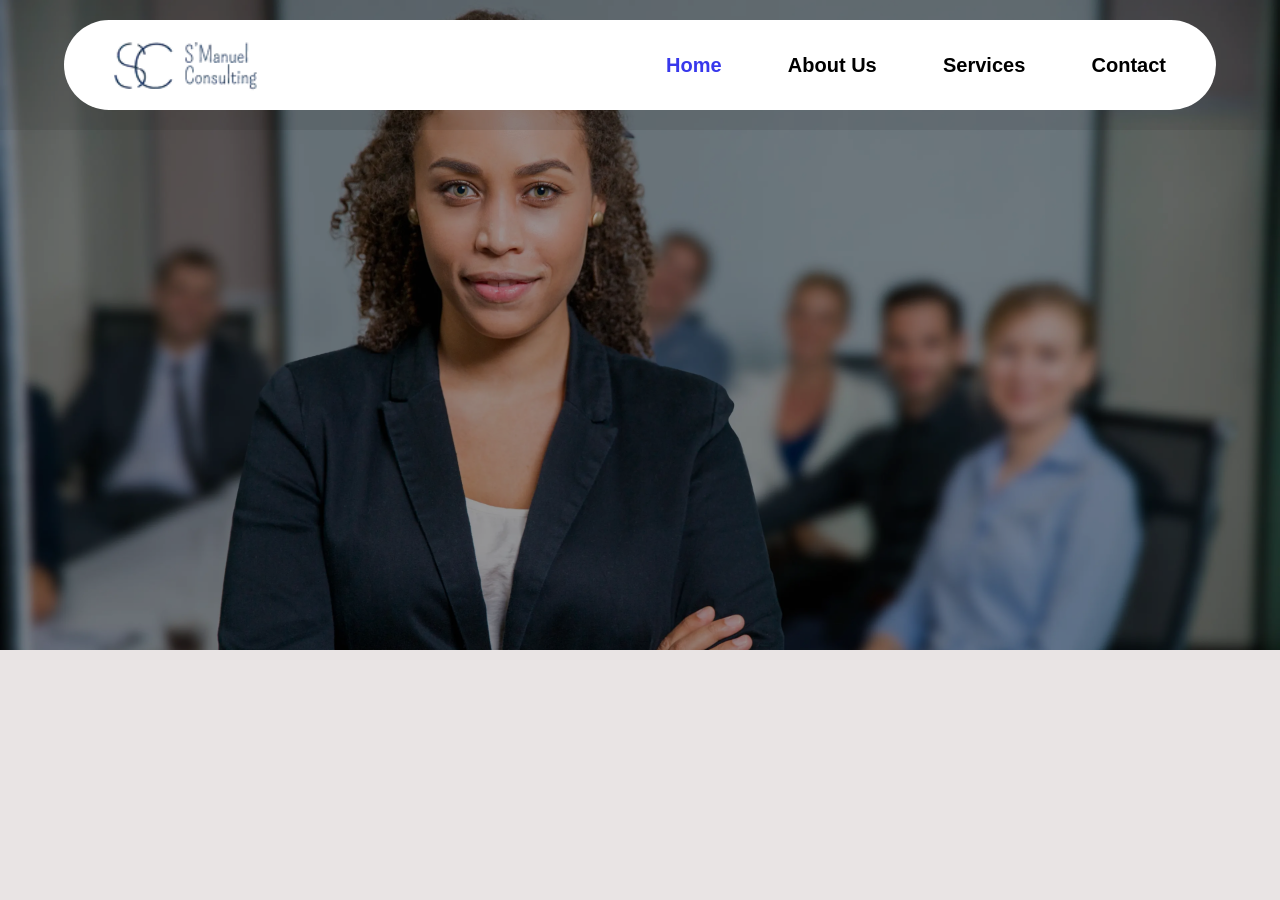
==== Index.html @ aa9ae8da "first puh" ====
<!DOCTYPE html>
<html>
<head>

    <title>S-manuel</title>
    <link rel="stylesheet" href="style.css">
</head>
<body>
    <div class="header-hero-bg">
        <div class="blur-bg">
            <header>
                <div class="headerWrapper">
                    <!-- <div class="header-content"> -->

                  
                    <div class="Logo">
                    <img src="Logo.webp" alt="s-manuel">
                    </div>
                    <nav>
                        <li style="color: rgba(5, 5, 231, 0.797);">Home</li>
                        <li>About Us</li>
                        <li>Services</li>
                        <li>Contact</li>
                    </nav>
                      <!-- </div> -->
                </div>
            </header>
        </div>
    </div>
</body>
</html>
---- style.css ----
*{
    margin: 0;
    padding: 0;
    box-sizing: border-box;
}

body{
    height: 100vh;
    width: 100%;
    background-color: rgb(233, 228, 228);
}
.header-hero-bg{
    height: 650px;
    width: 100%;
    /* background-color: rgb(147, 147, 204); */
    background-image: url(heroImg.webp);
    background-repeat: no-repeat;
    background-position: top;
    background-size: cover;

}

.blur-bg{
height: 100%;
width: 100%;
background-color: rgba(0, 0, 0, 0.389);
}
header{
    height: 130px;
    width: 100%;
    background-color:rgba(0, 0, 0, 0.092);
    display: flex;
    justify-content: center;
    align-items: center;
}
.headerWrapper{
    height: 90px;
    width: 90%;
    background-color: white;
    border-radius: 50px;
    display: flex;
   justify-content: space-between;
   align-items: center;
}
/* .header-content{
    height: 100%;
    width: 95%;
    background-color: purple;
    display: flex;
    justify-content: space-between;
    align-items: center;
} */
.Logo{
    height: 70%;
    width: 240px;
    /* background-color: red; */
    & img{
        height: 100%;
        width: 100%;
        object-fit: contain;
    }
}
nav{
    height: 100%;
    width: 500px;
    /* background-color: green; */
    display: flex;
    justify-content: space-between;
    margin-right: 50px;
    align-items: center;
    & li{
        list-style-type: none;
        font-size: 20px;
        font-family: 'Segoe UI', Tahoma, Geneva, Verdana, sans-serif;
        font-weight: 600;
    }
}
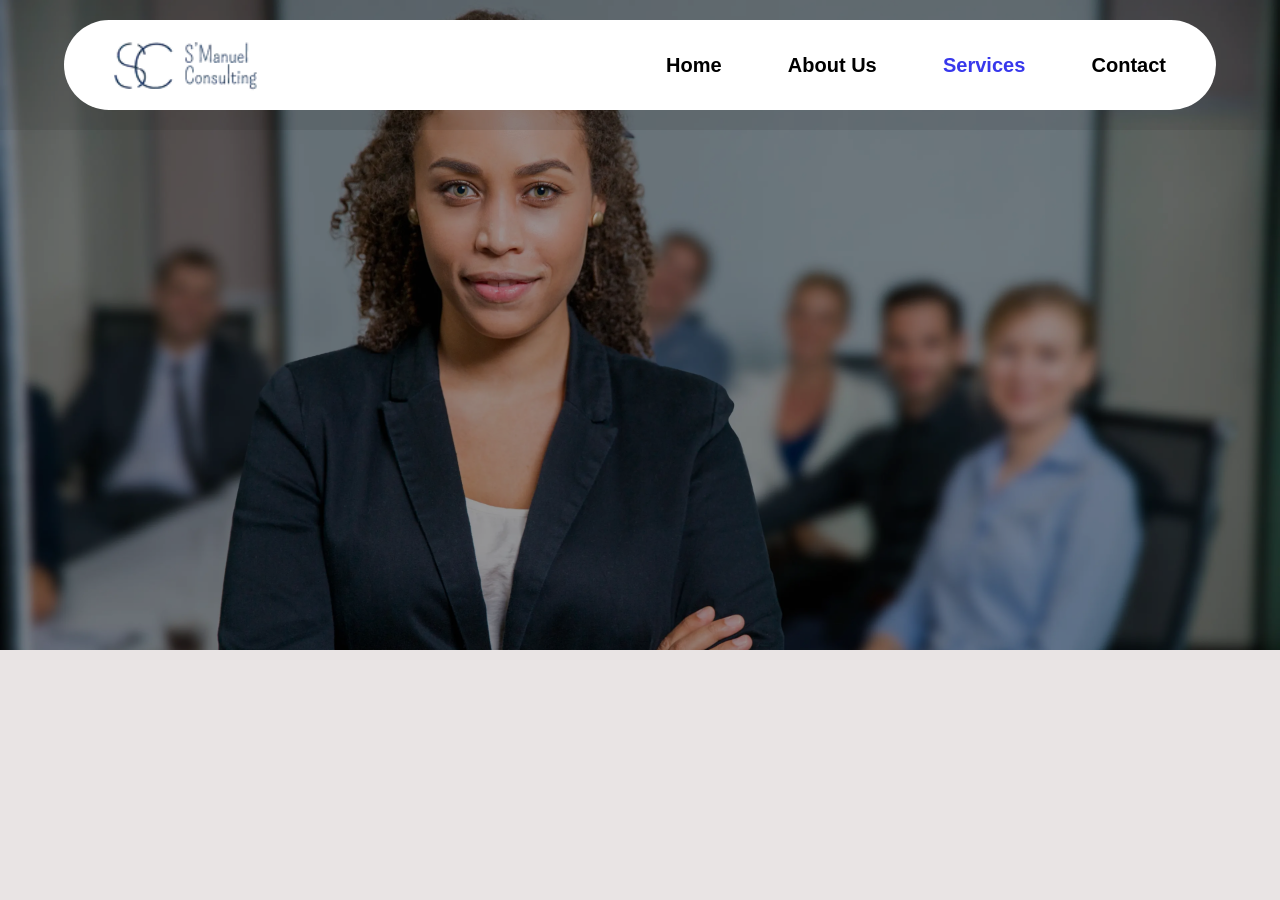
==== commit 9b6fa10a: "added cursor on navs" ====
--- a/Index.html
+++ b/Index.html
@@ -17,9 +17,9 @@
                     <img src="Logo.webp" alt="s-manuel">
                     </div>
                     <nav>
-                        <li style="color: rgba(5, 5, 231, 0.797);">Home</li>
+                        <li>Home</li>
                         <li>About Us</li>
-                        <li>Services</li>
+                        <li  style="color: rgba(5, 5, 231, 0.797);">Services</li>
                         <li>Contact</li>
                     </nav>
                       <!-- </div> -->
--- a/style.css
+++ b/style.css
@@ -73,5 +73,6 @@
         font-size: 20px;
         font-family: 'Segoe UI', Tahoma, Geneva, Verdana, sans-serif;
         font-weight: 600;
+        cursor: pointer;
     }
 }
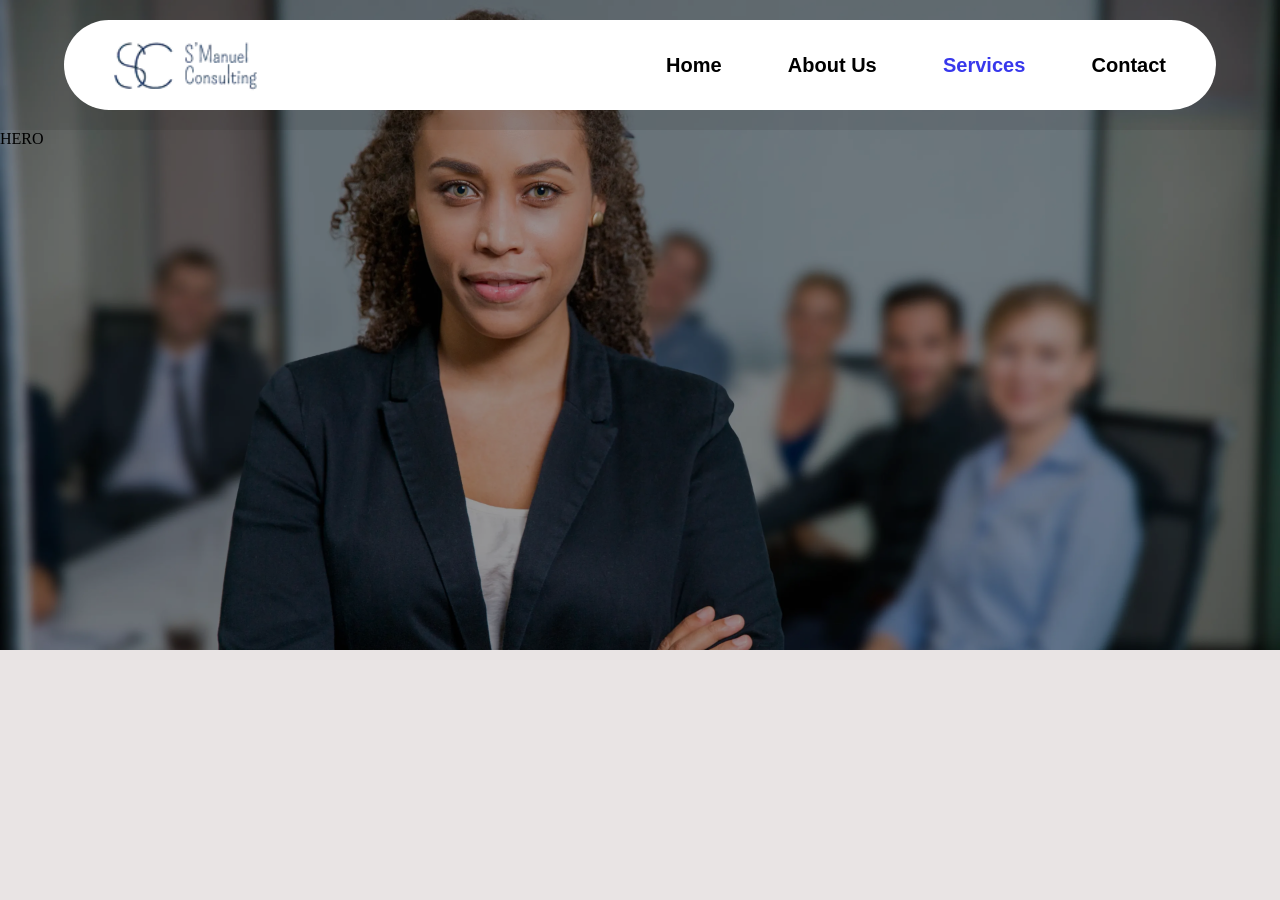
==== commit 51967fe4: "New hero" ====
--- a/Index.html
+++ b/Index.html
@@ -25,6 +25,8 @@
                       <!-- </div> -->
                 </div>
             </header>
+
+            <div> HERO</div>
         </div>
     </div>
 </body>
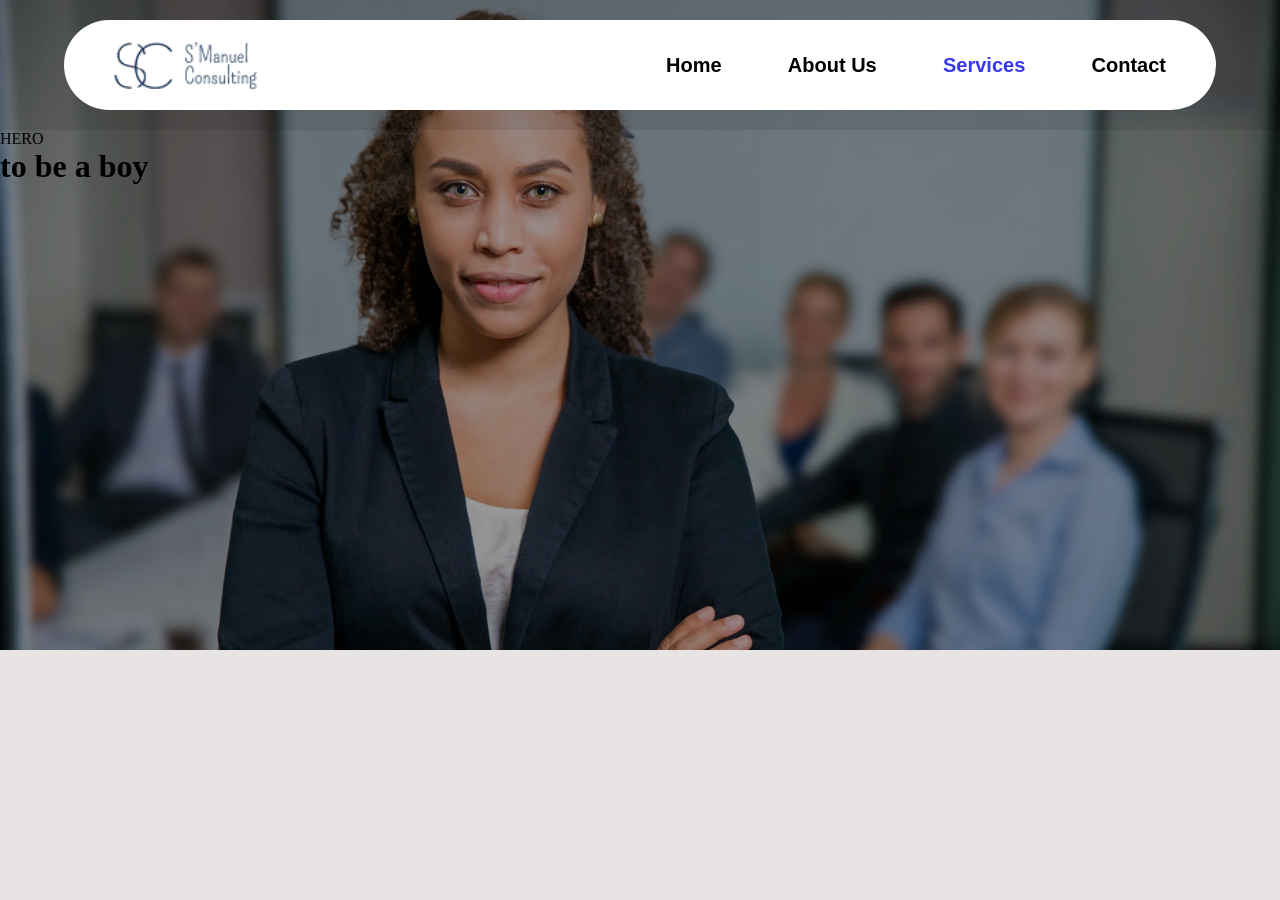
==== commit e32acf44: "addedh1" ====
--- a/Index.html
+++ b/Index.html
@@ -26,7 +26,12 @@
                 </div>
             </header>
 
-            <div> HERO</div>
+            <div>
+                 HERO
+                 <h1>to be a boy</h1>
+
+            </div>
+            
         </div>
     </div>
 </body>
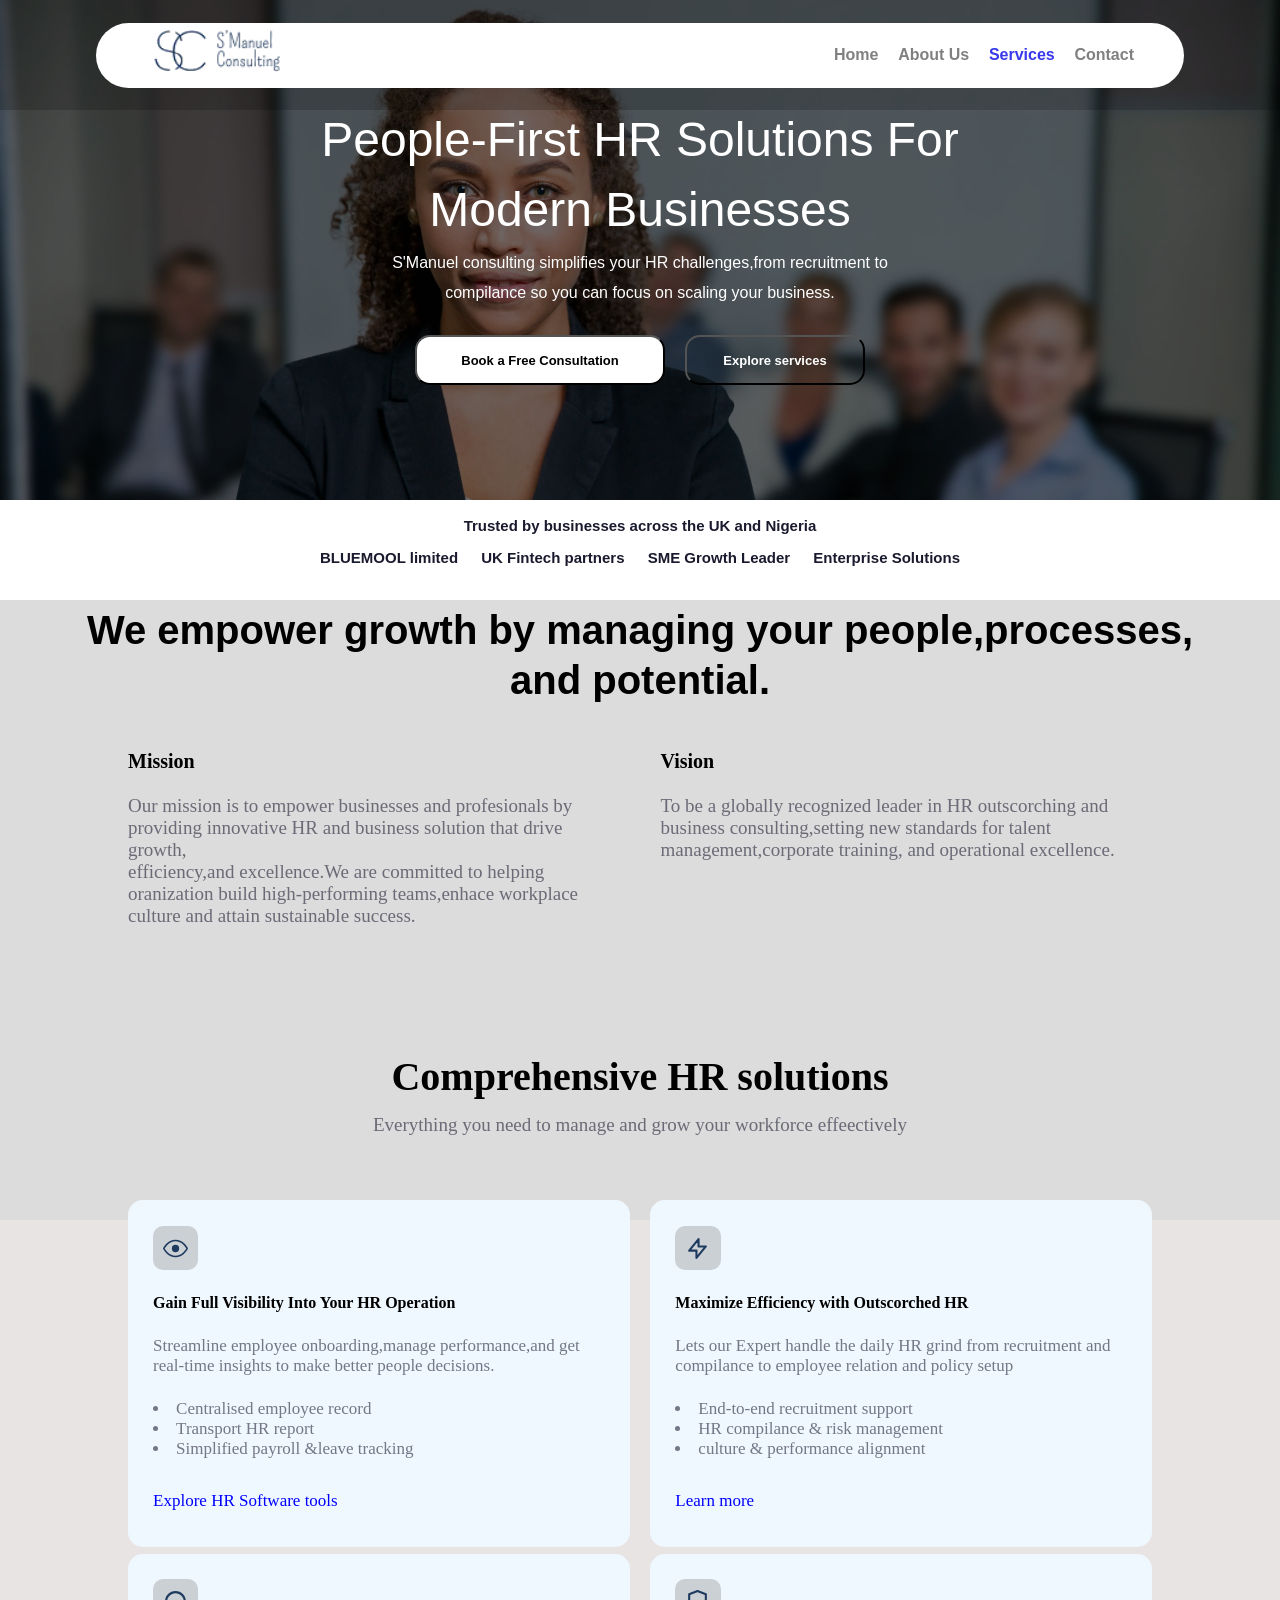
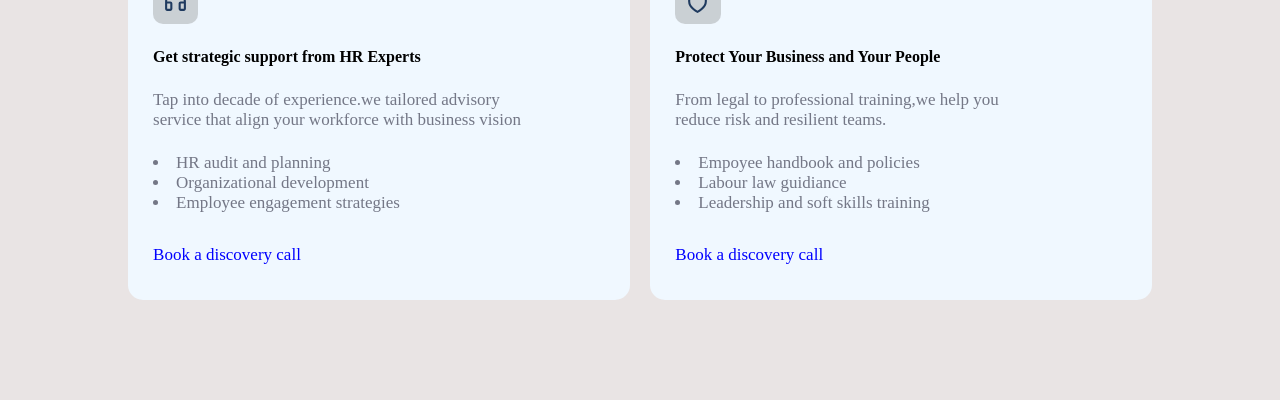
==== commit 2d306913: "hero" ====
--- a/Index.html
+++ b/Index.html
@@ -26,13 +26,120 @@
                 </div>
             </header>
 
-            <div>
-                 HERO
-                 <h1>to be a boy</h1>
-
+            <div class="first-head">
+                <div class="inside-head">
+                    People-First HR Solutions For 
+                </div>
+                 <div class="inside-head">
+                    Modern Businesses
+                </div>
+                 <div class="second-head"> 
+                  <p class="h">  S'Manuel consulting simplifies  your HR challenges,from recruitment  to </p>
+                  </div>
+                 <div class="second-head"> 
+                  <p class="h">  compilance so you can focus on scaling your business.</p>
+                 </div>
+                 <div class="third-head"> 
+                    <button class="book">Book a Free Consultation</button>
+                    <button class="explore"> Explore services</button>
+                 </div>
             </div>
             
         </div>
     </div>
+    <div class="main-page">
+        <div class="first-main"> 
+        
+            <div class="in-first">Trusted by businesses across the UK and Nigeria</div>
+            <div class="in-main"> 
+                <div class="i">
+                <li>BLUEMOOL limited </li>
+                <li>UK Fintech partners</li>
+                <li>SME Growth Leader</li>
+                <li>Enterprise Solutions</li>
+                </div>
+            </div>
+            
+        </div>
+        <div class="s-m">
+        <div class="second-main"> We empower growth by managing your people,processes,</div>
+        <div class="second-main">and potential.</div>
+        </div>
+        <div class="third-main">
+            <div class="t">
+            <div class="f-third">
+                <div class="d"> <h1> Mission</h1></div>
+             <div><p class="p">Our mission is to empower businesses and profesionals by<br>providing innovative HR and business solution that  drive growth,<br>efficiency,and excellence.We are committed to helping<br>oranization build high-performing teams,enhace workplace<br> culture and attain sustainable success.</p></div>
+            
+           </div>
+          <div class="f-third"> 
+            <div class="d"><h1>Vision</h1></div>
+            <div><p class="p"> To be a globally recognized leader in HR outscorching and<br>business consulting,setting new standards for talent<br>management,corporate training, and operational excellence.</p> </div>
+         </div>
+            
+         </div>
+        </div>
+        <div class="n">
+        <div class="fourth-main">Comprehensive HR solutions</div>
+        <div class="fourth-man"><p class="p">Everything you need to manage and grow your workforce effeectively</p></div>
+        </div>
+        <div class="fifth-main">
+            <div class="in-fifth">
+            <div class="inner-fifth"> 
+                <div class="five">
+                <div class="fif">
+                    <div class="photo"><img src="IYI.svg" alt="s-manul"> </div> 
+                    <div class="ift"> Gain Full Visibility Into Your HR Operation</div>
+                    <div class="ifth"> <p>Streamline employee onboarding,manage performance,and get <br>real-time insights to make better people decisions. </p></div>
+                    <div class="nith"><li>Centralised employee record</li> 
+                    <li>Transport HR report</li>
+                    <li>Simplified payroll &leave tracking </li>
+                    </div>
+                    <div class="fith">Explore HR Software tools</div>
+                </div>     
+                </div>
+                 <div class="five">
+                  <div class="fif">
+                    <div class="photo"><img src="LIGHTNING.svg" alt="s-manul"></div> 
+                    <div class="ift"> Maximize Efficiency with Outscorched HR</div>
+                    <div class="ifth"> <p>Lets our Expert handle the daily HR grind from recruitment and<br> compilance to employee relation and policy setup</p></div>
+                    <div class="nith"><li> End-to-end recruitment support</li> 
+                    <li> HR compilance & risk management</li>
+                    <li> culture & performance alignment</li>
+                    </div>
+                    <div class="fith">Learn more</div>
+                </div>        
+                </div>
+            </div>    
+            <div class="fi">
+                  <div class="five"> 
+                     <div class="fif">
+                    <div class="photo"><img src="hadsat.svg" alt="s-manul"></div> 
+                     <div class="ift"> Get strategic support from HR Experts</div>
+                    <div class="ifth"> <p>Tap into decade of experience.we tailored advisory <br>service that align your workforce with business vision </p></div>
+                    <div class="nith"><li> HR audit and planning</li> 
+                    <li> Organizational development</li>
+                    <li> Employee engagement strategies</li>
+                    </div>
+                    <div class="fith">Book a discovery call</div>
+                </div>     
+                  </div>
+                 <div class="five"> 
+                     <div class="fif">
+                    <div class="photo"><img src="shild.svg" alt="s-manul"></div> 
+                     <div class="ift">Protect Your Business and Your People</div>
+                    <div class="ifth"> <p> From legal to professional training,we help you  <br>reduce risk and resilient teams.</p></div>
+                    <div class="nith"><li>Empoyee handbook and policies</li> 
+                    <li>Labour law guidiance  </li>
+                    <li> Leadership and soft skills training</li>
+                    </div>
+                    <div class="fith"> Book a discovery call</div>
+                </div>     
+                 </div>
+            </div>
+            </div>
+        </div>
+    </div> 
+    <div></div>
 </body>
 </html>
--- a/style.css
+++ b/style.css
@@ -10,7 +10,7 @@
     background-color: rgb(233, 228, 228);
 }
 .header-hero-bg{
-    height: 650px;
+    height: 500px;
     width: 100%;
     /* background-color: rgb(147, 147, 204); */
     background-image: url(heroImg.webp);
@@ -23,19 +23,19 @@
 .blur-bg{
 height: 100%;
 width: 100%;
-background-color: rgba(0, 0, 0, 0.389);
+background-color:rgba(0, 0, 0, 0.555);
 }
 header{
-    height: 130px;
-    width: 100%;
-    background-color:rgba(0, 0, 0, 0.092);
+    height: 110px;
+    width: 100%;
+    background-color:rgba(0, 0, 0, 0.185);
     display: flex;
     justify-content: center;
     align-items: center;
 }
 .headerWrapper{
-    height: 90px;
-    width: 90%;
+    height: 65px;
+    width: 85%;
     background-color: white;
     border-radius: 50px;
     display: flex;
@@ -51,18 +51,18 @@
     align-items: center;
 } */
 .Logo{
-    height: 70%;
+    height: 100%;
     width: 240px;
     /* background-color: red; */
     & img{
-        height: 100%;
+        height: 85%;
         width: 100%;
         object-fit: contain;
     }
 }
 nav{
     height: 100%;
-    width: 500px;
+    width: 300px;
     /* background-color: green; */
     display: flex;
     justify-content: space-between;
@@ -70,9 +70,257 @@
     align-items: center;
     & li{
         list-style-type: none;
-        font-size: 20px;
+        font-size: 16px;
         font-family: 'Segoe UI', Tahoma, Geneva, Verdana, sans-serif;
         font-weight: 600;
         cursor: pointer;
+        color: gray;
     }
+}.first-head{
+    height: 70vh;
+    width: 100%;
+    /* background-color: aqua; */
+
+}
+.inside-head{
+    /* background-color: aquamarine; */
+    height: 70px;
+    width: 100%;
+    font-family: Poppins, "Poppins Fallback", Arial, Helvetica, sans-serif;
+   font-Style:normal;
+   font-Weight:700px;
+   font-Size:48px;
+   Line-Height:60px;
+   color: white;
+   display: flex;
+   justify-content: center;
+}.second-head{
+    /* background-color: brown; */
+    height: 30px;
+    display: flex;
+    justify-content: center;
+}
+.h{
+ font-Family:Poppins, "Poppins Fallback", Arial, Helvetica, sans-serif;
+ font-Style:normal;
+ font-Weight:700px;
+ font-Size:16px;
+ Line-Height:26px;
+ color: white;
+
+}
+.third-head{
+    /* background-color: coral; */
+    height: 100px;
+    display: flex;
+    justify-content: center;
+    align-items: center;
+    gap: 20px;
+}
+button{
+    border-radius: 15px;
+    font-weight: bold;
+    font-size: 13px;
+    font-family: Verdana, Geneva, Tahoma, sans-serif;
+}
+.book{
+    background-color: white;
+    height: 50px;
+    width: 250px;
+}
+.explore{
+    background-color:transparent ;
+    height: 50px;
+    width: 180px;
+    color: white;
+}
+.main-page{
+    background-color:gainsboro;
+    height: 80vh;
+}
+.first-main{
+    background-color: white;
+    height: 100px;
+    /* display: flex; */
+    /* justify-content: center; */
+    font-family: Poppins, "Poppins Fallback", Arial, Helvetica, sans-serif;
+font-Style:normal;
+font-Weight:bold;
+font-Size:15px;
+Line-Height:15px;
+Color:#1A1A2E;
+}
+.in-first{
+    /* background-color: antiquewhite; */
+    height: 50px;
+    display: flex;
+    justify-content: center;
+    align-items: center;
+}
+.in-main{
+    /* background-color: antiquewhite; */
+    height: 50px;
+    width: 100%;
+    display: flex;
+    flex-direction: row;
+    justify-content: center;
+}
+.i{
+    width: 50%;
+     display: flex;
+    flex-direction: row;
+    justify-content: center;
+    justify-content: space-between;
+    list-style: none;
+}
+.s-m{
+    height: 150px;
+}
+.second-main{
+    height: 50px;
+    width: 100%;
+    font-family: Poppins, "Poppins Fallback", Arial, Helvetica, sans-serif;
+   font-Style:normal;
+   font-Weight:bold;
+   font-Size:40px;
+   Line-Height:60px;
+    display :flex;
+   justify-content: center;
+}
+.third-main{
+    /* background-color: aquamarine; */
+    height: 250px;
+    display: flex;
+    justify-content: center;
+}
+.t{
+    /* background-color: violet; */
+    height: 250px;
+    width: 80%;
+    display: flex;
+    flex-direction: row;
+    justify-content: space-between;
+}
+.f-third{
+    height: 250px;
+    width: 48%;
+    /* background-color: antiquewhite; */
+}
+.d{
+    /* background-color: aquamarine; */
+    height: 45px;
+    font-size: 18px;
+}
+h1{
+    font-size: 20px;
+}
+.p{
+    font-size: 19px;
+    color: #1a1a2e94;
+}
+.fourth-main{
+    height: 100px;
+    /* background-color: hotpink; */
+    font-size: 40px;
+    font-weight: bold;
+    display: flex;
+    justify-content: center;
+    align-items: flex-end;
+}.fourth-man{
+     height: 50px;
+    /* background-color: hotpink; */
+    display: flex;
+    justify-content: center;
+    align-items: center;
+}
+.n{
+    height: 200px;
+}
+.fifth-main{
+    /* background-color: slategrey; */
+    height: 800px;
+    width: 100%;
+    display: flex;
+    justify-content: center;
+}
+.in-fifth{
+   /* background-color: saddlebrown; */
+    height: 700px;
+    width: 80%;
+}
+
+.inner-fifth{
+    /* background-color: red; */
+    height: 50%;
+    width: 100%;
+    display: flex;
+    flex-direction: row;
+    justify-content: space-between;
+}
+.fi{
+     height: 50%;
+    width: 100%;
+    display: flex;
+    flex-direction: row;
+    justify-content: space-between;
+    align-items: flex-end;
+}
+.five{
+    background-color:aliceblue;
+    height: 99%;
+    width: 49%;
+     display: flex;
+    justify-content: center;
+    align-items: center;
+    border-radius: 15px;
+    box-shadow: #1A1A2E;
+}
+.fif{
+    /* background-color: aquamarine; */
+    height: 85%;
+    width:90% ;
+    display: flex;
+    flex-direction: column;
+    justify-content: space-between;
+}
+.photo{
+    background-color: rgba(128, 128, 128, 0.336);
+    height: 15%;
+    width: 10%;
+    display: flex;
+    justify-content: center;
+    align-items: center;
+    border-radius: 10px;
+   & img {
+    /* height:80% ; */
+    /* width: 80%; */
+    object-fit: contain;
+   }
+}
+.ift{
+  height: 20%;
+  /* background-color: yellow; */
+  font-weight: bold;
+  display: flex;
+  align-items: center;
+   
+}
+.ifth{
+    height: 20%;
+    /* background-color: yellowgreen; */
+     font-size: 17px;
+    color: #1a1a2e94;
+}
+.nith{
+  height: 30%;
+  /* background-color: whitesmoke; */
+    font-size: 17px;
+    color: #1a1a2e94;
+   list-style: disc;
+}
+.fith{
+   height: 10%;
+   /* background-color: wheat; */
+   color: blue;
+   font-size: 17px;
 }
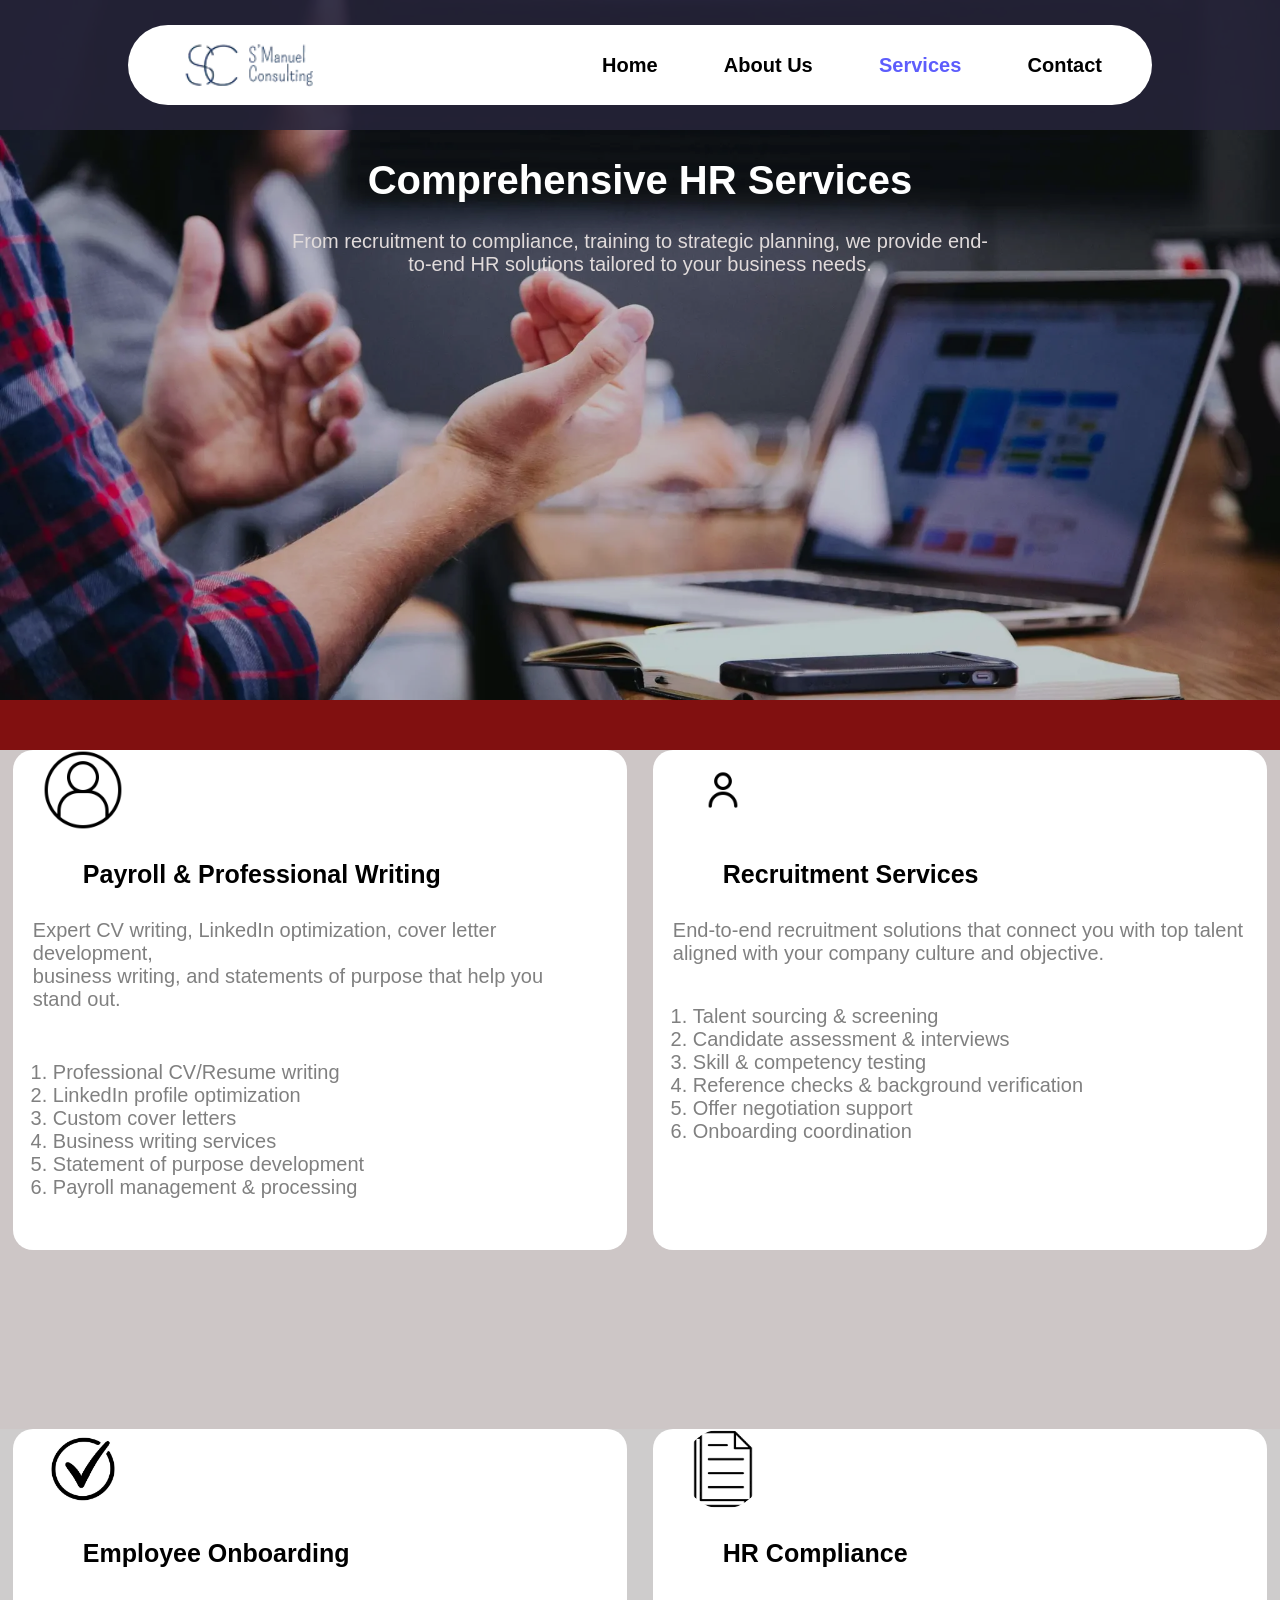
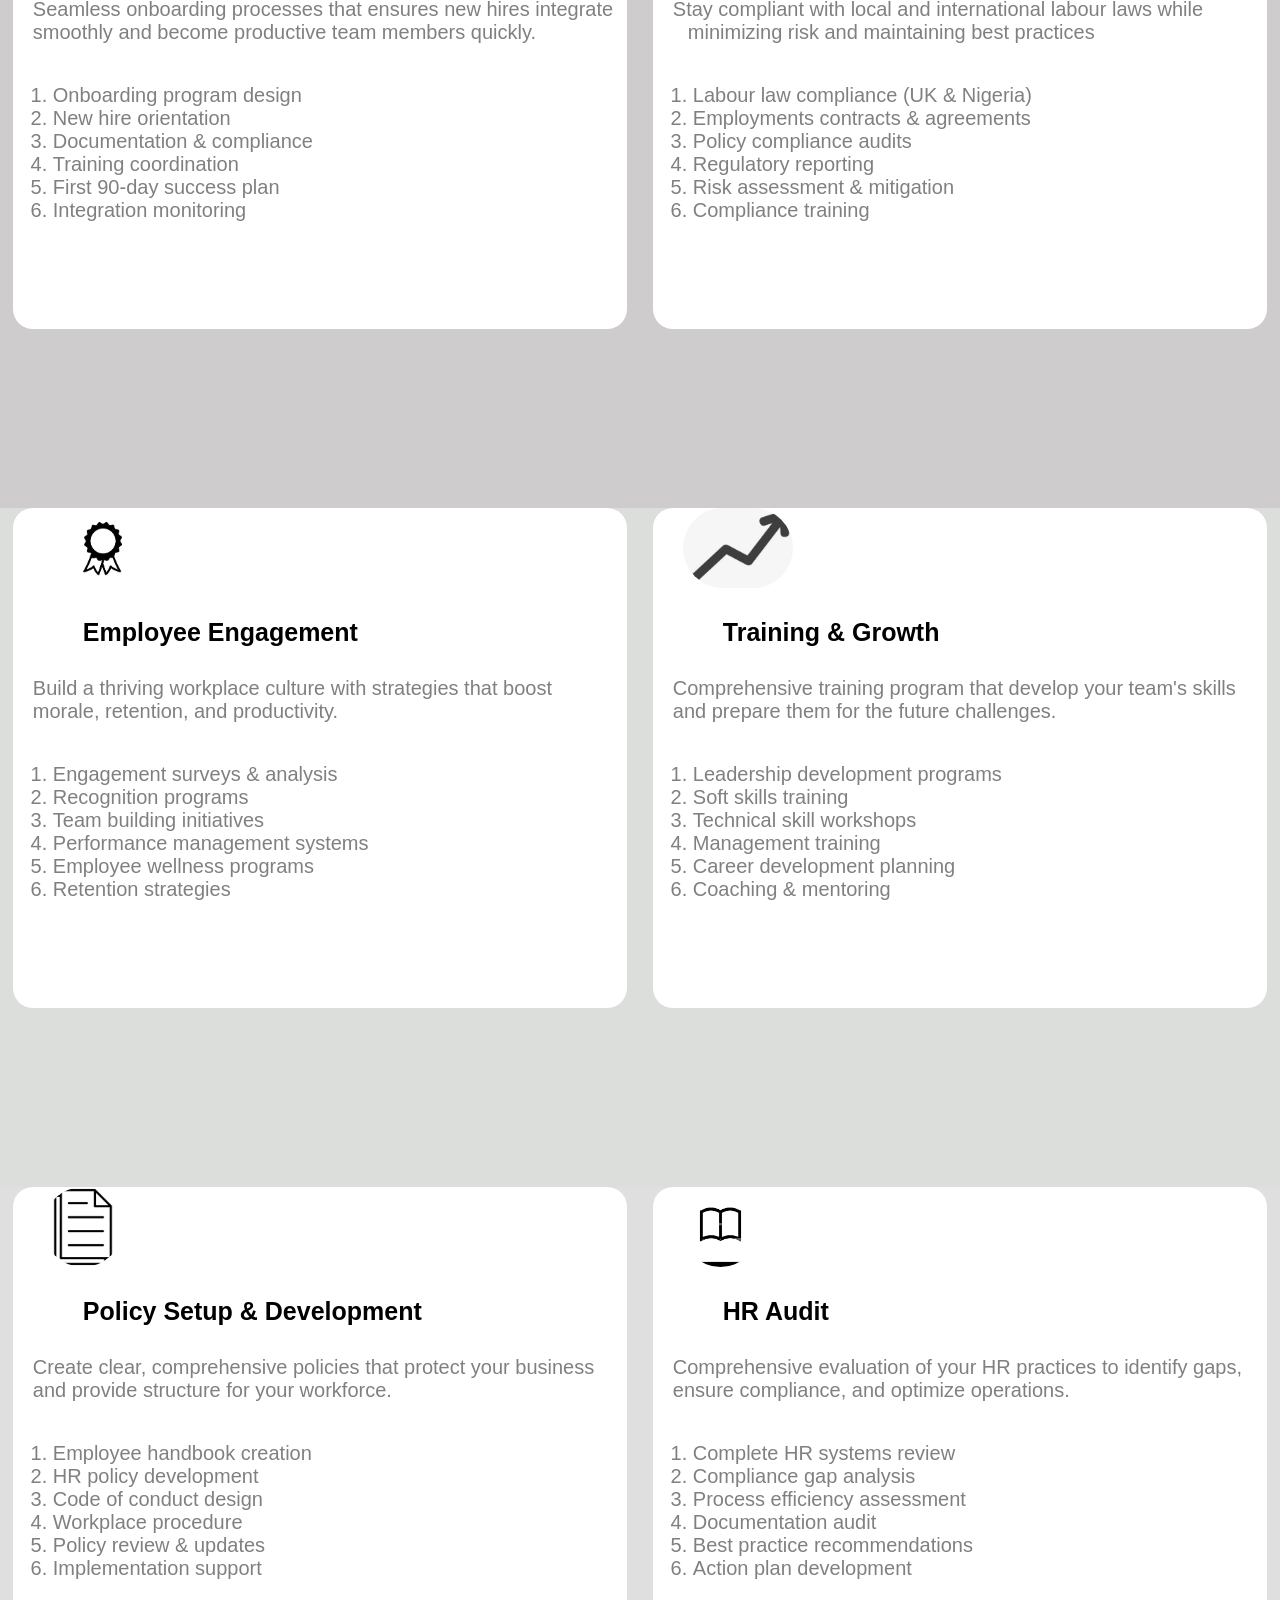
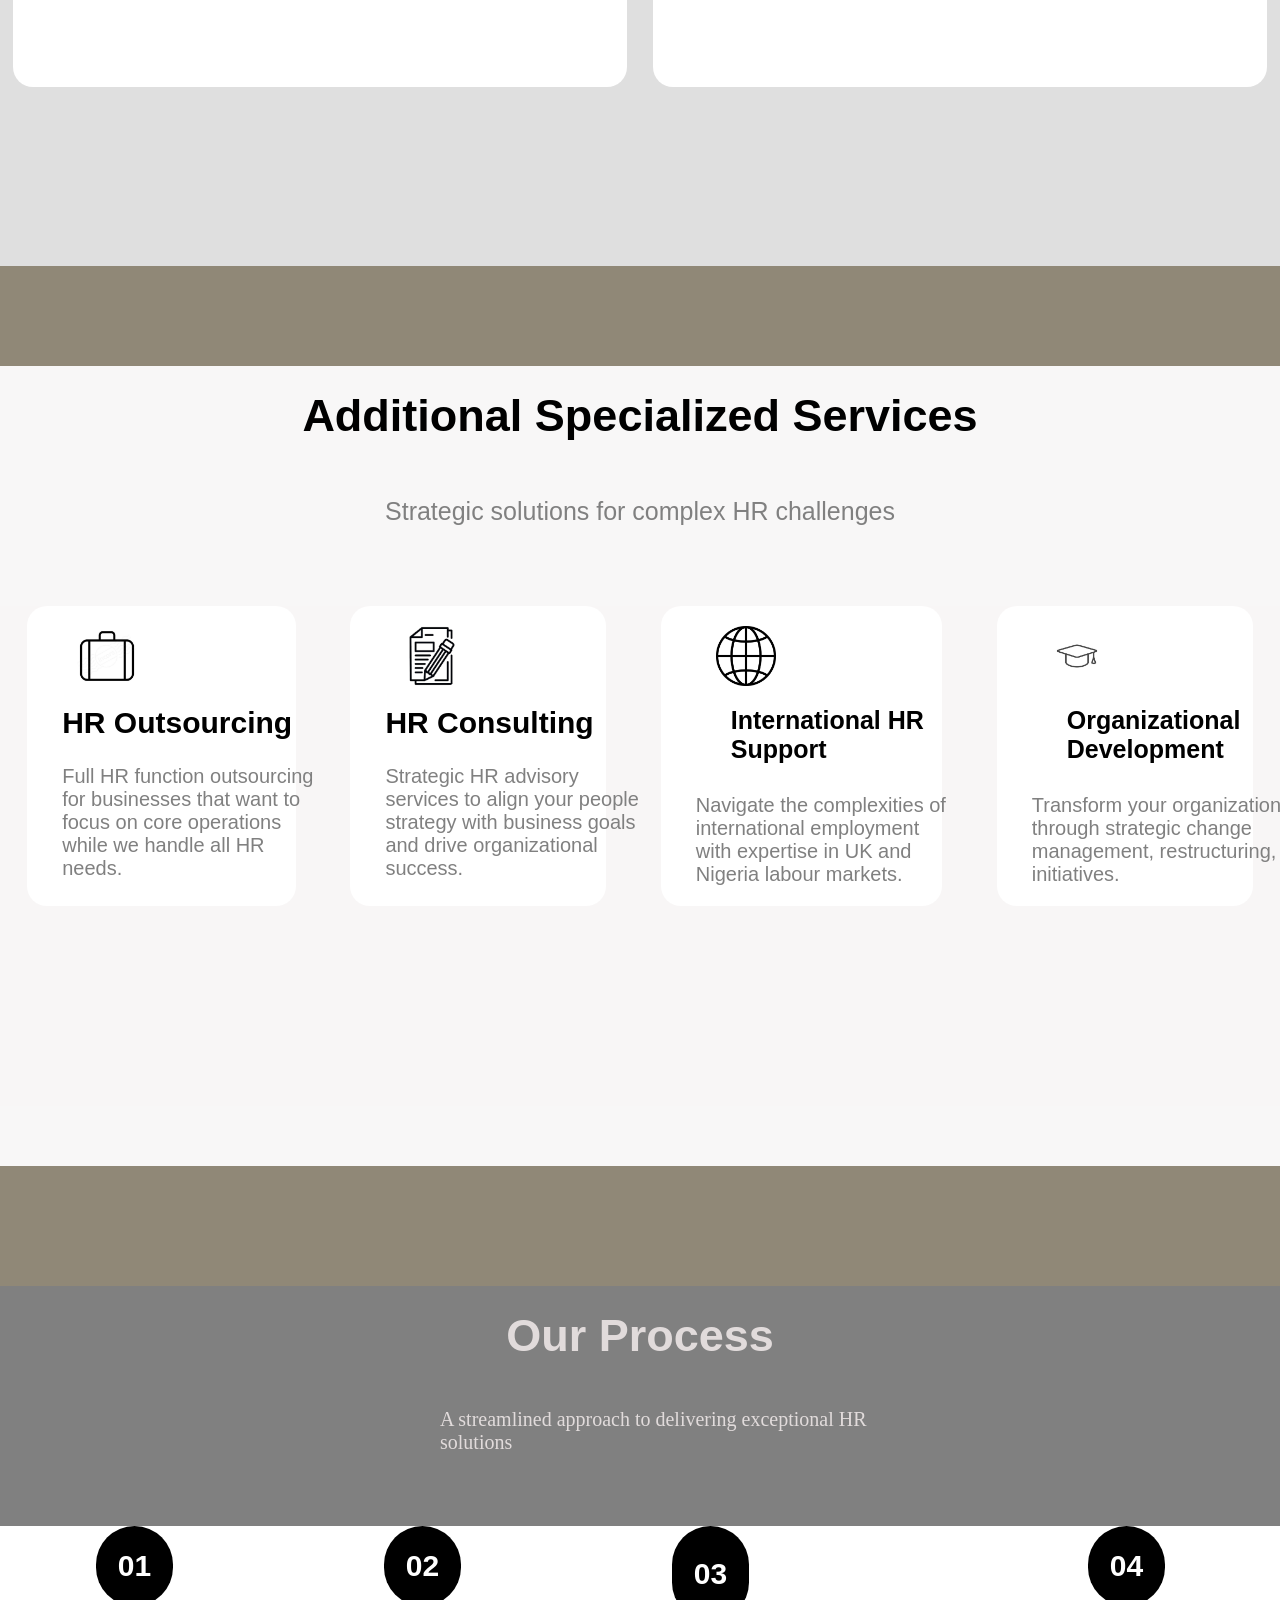
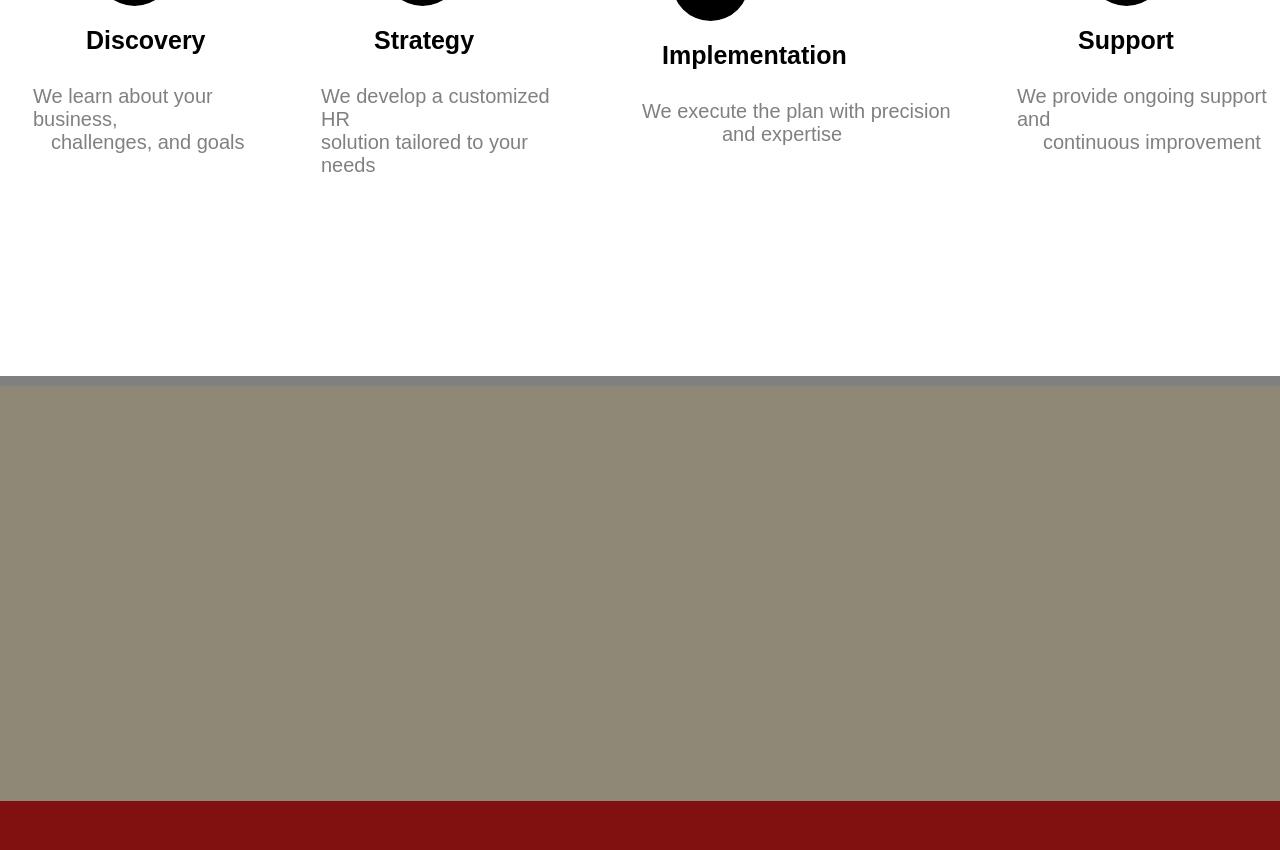
==== commit a01bc632: "first commit" ====
--- a/Index.html
+++ b/Index.html
@@ -19,127 +19,251 @@
                     <nav>
                         <li>Home</li>
                         <li>About Us</li>
-                        <li  style="color: rgba(5, 5, 231, 0.797);">Services</li>
+                        <li  style="color: rgba(52, 52, 251, 0.797);">Services</li>
                         <li>Contact</li>
                     </nav>
                       <!-- </div> -->
                 </div>
-            </header>
+            </header> 
+            <div>
+                <h1 class="HR" style="color: white;">Comprehensive HR Services</h1>
+            </div>
+            
+            <div >
+                <p class="TO">From recruitment to compliance, training to strategic planning, we provide end- </p>
+                    <p class="TO2"> to-end HR solutions tailored to your business needs.</p>
+            </div>
+         
 
-            <div class="first-head">
-                <div class="inside-head">
-                    People-First HR Solutions For 
+          </div>     
+        </div>  
+       </div> 
+       
+       <div class="one-body">
+        <div class="container1"> 
+         <div class="container"> 
+            <div class="box1">
+             <div class="icon1">
+                <img src="icon.png">
+             </div>
+             <h2>Payroll & Professional Writing</h2>
+             <p class="p1">Expert CV writing, LinkedIn optimization, cover letter development,</p>
+             <p class="p2">business writing, and statements of purpose that help you stand out.</p>
+             <ol class="list1">
+                <li>Professional CV/Resume writing</li>
+                <li>LinkedIn profile optimization</li>
+                <li>Custom cover letters</li>
+                <li>Business writing services</li>
+                <li>Statement of purpose development</li>
+                <li>Payroll management & processing</li>
+             </ol>
+            </div>
+            <div class="box2">
+                <div class="icon2">
+                    <img src="free1.png">
                 </div>
-                 <div class="inside-head">
-                    Modern Businesses
-                </div>
-                 <div class="second-head"> 
-                  <p class="h">  S'Manuel consulting simplifies  your HR challenges,from recruitment  to </p>
-                  </div>
-                 <div class="second-head"> 
-                  <p class="h">  compilance so you can focus on scaling your business.</p>
-                 </div>
-                 <div class="third-head"> 
-                    <button class="book">Book a Free Consultation</button>
-                    <button class="explore"> Explore services</button>
-                 </div>
-            </div>
-            
-        </div>
+                <h2>Recruitment Services</h2>
+                <p class="c">End-to-end recruitment solutions that connect you with top talent</p>
+                <p class="c1">aligned with your company culture and objective.</p>
+                <ol class="list2">
+                    <li>Talent sourcing & screening</li>
+                    <li>Candidate assessment & interviews</li>
+                    <li>Skill & competency testing</li>
+                    <li>Reference checks & background verification</li>
+                    <li>Offer negotiation support</li>
+                    <li>Onboarding coordination</li>
+                </ol>
     </div>
-    <div class="main-page">
-        <div class="first-main"> 
-        
-            <div class="in-first">Trusted by businesses across the UK and Nigeria</div>
-            <div class="in-main"> 
-                <div class="i">
-                <li>BLUEMOOL limited </li>
-                <li>UK Fintech partners</li>
-                <li>SME Growth Leader</li>
-                <li>Enterprise Solutions</li>
-                </div>
-            </div>
-            
-        </div>
-        <div class="s-m">
-        <div class="second-main"> We empower growth by managing your people,processes,</div>
-        <div class="second-main">and potential.</div>
-        </div>
-        <div class="third-main">
-            <div class="t">
-            <div class="f-third">
-                <div class="d"> <h1> Mission</h1></div>
-             <div><p class="p">Our mission is to empower businesses and profesionals by<br>providing innovative HR and business solution that  drive growth,<br>efficiency,and excellence.We are committed to helping<br>oranization build high-performing teams,enhace workplace<br> culture and attain sustainable success.</p></div>
-            
-           </div>
-          <div class="f-third"> 
-            <div class="d"><h1>Vision</h1></div>
-            <div><p class="p"> To be a globally recognized leader in HR outscorching and<br>business consulting,setting new standards for talent<br>management,corporate training, and operational excellence.</p> </div>
-         </div>
-            
-         </div>
-        </div>
-        <div class="n">
-        <div class="fourth-main">Comprehensive HR solutions</div>
-        <div class="fourth-man"><p class="p">Everything you need to manage and grow your workforce effeectively</p></div>
-        </div>
-        <div class="fifth-main">
-            <div class="in-fifth">
-            <div class="inner-fifth"> 
-                <div class="five">
-                <div class="fif">
-                    <div class="photo"><img src="IYI.svg" alt="s-manul"> </div> 
-                    <div class="ift"> Gain Full Visibility Into Your HR Operation</div>
-                    <div class="ifth"> <p>Streamline employee onboarding,manage performance,and get <br>real-time insights to make better people decisions. </p></div>
-                    <div class="nith"><li>Centralised employee record</li> 
-                    <li>Transport HR report</li>
-                    <li>Simplified payroll &leave tracking </li>
-                    </div>
-                    <div class="fith">Explore HR Software tools</div>
-                </div>     
-                </div>
-                 <div class="five">
-                  <div class="fif">
-                    <div class="photo"><img src="LIGHTNING.svg" alt="s-manul"></div> 
-                    <div class="ift"> Maximize Efficiency with Outscorched HR</div>
-                    <div class="ifth"> <p>Lets our Expert handle the daily HR grind from recruitment and<br> compilance to employee relation and policy setup</p></div>
-                    <div class="nith"><li> End-to-end recruitment support</li> 
-                    <li> HR compilance & risk management</li>
-                    <li> culture & performance alignment</li>
-                    </div>
-                    <div class="fith">Learn more</div>
-                </div>        
-                </div>
-            </div>    
-            <div class="fi">
-                  <div class="five"> 
-                     <div class="fif">
-                    <div class="photo"><img src="hadsat.svg" alt="s-manul"></div> 
-                     <div class="ift"> Get strategic support from HR Experts</div>
-                    <div class="ifth"> <p>Tap into decade of experience.we tailored advisory <br>service that align your workforce with business vision </p></div>
-                    <div class="nith"><li> HR audit and planning</li> 
-                    <li> Organizational development</li>
-                    <li> Employee engagement strategies</li>
-                    </div>
-                    <div class="fith">Book a discovery call</div>
-                </div>     
-                  </div>
-                 <div class="five"> 
-                     <div class="fif">
-                    <div class="photo"><img src="shild.svg" alt="s-manul"></div> 
-                     <div class="ift">Protect Your Business and Your People</div>
-                    <div class="ifth"> <p> From legal to professional training,we help you  <br>reduce risk and resilient teams.</p></div>
-                    <div class="nith"><li>Empoyee handbook and policies</li> 
-                    <li>Labour law guidiance  </li>
-                    <li> Leadership and soft skills training</li>
-                    </div>
-                    <div class="fith"> Book a discovery call</div>
-                </div>     
-                 </div>
-            </div>
-            </div>
-        </div>
-    </div> 
-    <div></div>
-</body>
-</html>+     </div>
+       <div class="wrp-11">
+        <div class="box3">
+        <div class="icon3">
+            <img src="tick.jpg">
+            </div>
+            <h2>
+Employee Onboarding</h2>
+<p class="po">Seamless onboarding processes that ensures new hires integrate</p>
+<p class="pq">smoothly and become productive team members quickly.</p>
+<ol class="list3">
+<li>Onboarding program design</li>
+<li>New hire orientation</li>
+<li>Documentation & compliance</li>
+<li>Training coordination</li>
+<li>First 90-day success plan</li>
+<li>Integration monitoring</li>
+</ol>
+</div>
+ <div class="box4">
+    <div class="icon4">
+        <img src="pam.png">
+    </div>
+    <h2>HR Compliance</h2>
+    <p class="pos">Stay compliant with local and international labour laws while</p>
+    <p class="pm">minimizing risk and maintaining best practices</p>
+    <ol class="list4">
+        <li>Labour law compliance (UK & Nigeria)</li>
+        <li>Employments contracts & agreements</li>
+        <li>Policy compliance audits</li>
+        <li>Regulatory reporting</li>
+        <li>Risk assessment & mitigation</li>
+        <li>Compliance training</li>
+    </ol>
+ </div>
+       </div>
+       <div class="wp-9">
+        <div class="box5">
+            <div class="icon5">
+                <img src="xx.png">
+            </div>
+            <h2>
+Employee Engagement</h2>
+<p class="oo">Build a thriving workplace culture with strategies that boost</p>
+<p class="ui">morale, retention, and productivity.</p>
+<ol class="list5">
+    <li>Engagement surveys & analysis</li>
+    <li>Recognition programs</li>
+    <li>Team building initiatives</li>
+    <li>Performance management systems</li>
+    <li>Employee wellness programs</li>
+    <li>Retention strategies</li>
+</ol>
+</div>
+<div class="box6">
+    <div class="icon6">
+        <img src="aa.jpg">
+    </div>
+    <h2>Training & Growth</h2>
+    <p class="as">Comprehensive training program that develop your team's skills</p>
+    <p class="we">and prepare them for the future challenges.</p>
+    <ol class="list6">
+        <li>Leadership development programs</li>
+        <li>Soft skills training</li>
+        <li>Technical skill workshops</li>
+        <li>Management training</li>
+        <li>Career development planning</li>
+        <li>Coaching & mentoring</li>
+    </ol>
+ </div>
+       </div>
+       <div class="pp1">
+        <div class="box7">
+            <div class="icon7">
+                <img src="pam.png">
+            </div>
+            <h2>Policy Setup & Development</h2>
+            <p class="az">Create clear, comprehensive policies that protect your business</p>
+            <p class="az1">and provide structure for your workforce.</p>
+            <ol class="list7">
+                <li>Employee handbook creation</li>
+                <li>HR policy development</li>
+                <li>Code of conduct design</li>
+                <li>Workplace procedure</li>
+                <li>Policy review & updates</li>
+                <li>Implementation support</li>
+            </ol>
+        </div>
+        <div class="box8">
+            <div class="icon8">
+                <img src="book.png">
+            </div>
+            <h2>HR Audit</h2>
+            <p class="kk">Comprehensive evaluation of your HR practices to identify gaps,</p>
+            <p class="ck">ensure compliance, and optimize operations.</p>
+            <ol class="list8">
+                <li>Complete HR systems review</li>
+                <li>Compliance gap analysis</li>
+                <li>Process efficiency assessment</li>
+                <li>Documentation audit</li>
+                <li>Best practice recommendations</li>
+                <li>Action plan development</li>
+            </ol>
+        </div>
+       </div>
+       <div class="cd">
+       <div class="list">
+        <p2 class="pj">Additional Specialized Services</p2>
+       </div>
+       <div class="nav">
+     <p3 class="ug">Strategic solutions for complex HR challenges</p3>
+       </div>
+       <div class="gt">
+        <div class="box-0">
+            <div class="icon-0">
+                <img src="pd.jpg">
+            </div>
+            <h3>HR Outsourcing</h3>
+            <p class="qa">Full HR function outsourcing</p>
+            <p class="dk">for businesses that want to</p>
+            <p class="pk">focus on core operations</p>
+            <p class="xx">while we handle all HR needs.</p>
+        </div>
+        <div class="box-00">
+            <div class="icon-00">
+                <img src="download.png">
+            </div>
+            <h3>HR Consulting</h3>
+            <p class="zx">Strategic HR advisory</p>
+            <p class="cv">services to align your people</p>
+            <p class="gh">strategy with business goals</p>
+            <p class="bn">and drive organizational</p>
+            <p class="a">success.</p>
+        </div>
+        <div class="box-000">
+            <div class="icon-000">
+                <img src="oo.png">
+            </div>
+            <h2>International HR Support</h2>
+            <p class="bb">Navigate the complexities of</p>
+            <p class="bo">international employment</p>
+            <p class="ass">with expertise in UK and</p>
+            <p class="gf">Nigeria labour markets.</p>
+        </div>
+        <div class="box-0000">
+            <div class="icon-0000">
+                <img src="pop.jpg">
+            </div>
+            <h2>Organizational Development</h2>
+            <p class="mn">Transform your organization</p>
+            <p class="lop">through strategic change</p>
+            <p class="uo">management, restructuring,</p>
+            <p class="xp">initiatives.</p>
+        </div>
+       </div>
+       <div class="rrp">
+        <div class="list-90">
+            <p class="pl">Our Process</p>
+        </div>
+        <div class="lo">
+            <p class="lp">A streamlined approach to delivering exceptional HR solutions</p>
+        </div>
+        <div class="oil">
+            <div class="process-box">
+                <div class="number">01</div>
+                <h2>Discovery</h2>
+                <p class="bv">We learn about your business,</p>
+                <p class="pm">challenges, and goals</p>
+            </div>
+            <div class="process-box2">
+                <div class="number-2">02</div>
+                <h2>Strategy</h2>
+                <p class="voo">We develop a customized HR</p>
+                <p class="kom">solution tailored to your needs</p>
+            </div>
+            <div class="process-box3">
+                <div class="number-3">03</div>
+                <h2>Implementation</h2>
+                <p class="qo">We execute the plan with precision</p>
+                <p class="qq">and expertise</p>
+            </div>
+            <div class="process-box4">
+                <div class="number-4">04</div>
+                <h2>Support</h2>
+                <p class="jk">We provide ongoing support and</p>
+                <p class="bvv">continuous improvement</p>
+            </div>
+        </div>
+       </div>
+     </div>
+    </body>
+    </html>
+         
--- a/style.css
+++ b/style.css
@@ -1,68 +1,65 @@
 *{
     margin: 0;
     padding: 0;
-    box-sizing: border-box;
+    /* box-sizing: border-box; */
 }
 
 body{
     height: 100vh;
     width: 100%;
-    background-color: rgb(233, 228, 228);
+    /* background-color: rgb(233, 228, 228); */
+    
 }
 .header-hero-bg{
-    height: 500px;
+    height: 700px;
     width: 100%;
     /* background-color: rgb(147, 147, 204); */
-    background-image: url(heroImg.webp);
+    background-image: url(serviceImg.webp);
     background-repeat: no-repeat;
     background-position: top;
     background-size: cover;
 
-}
-
-.blur-bg{
+  
+    
+
+}
+
+  .blur-bg{
 height: 100%;
 width: 100%;
-background-color:rgba(0, 0, 0, 0.555);
-}
+background-color: rgba(1, 2, 5, 0.201);
+margin-bottom: 40px;
+}  
 header{
-    height: 110px;
-    width: 100%;
-    background-color:rgba(0, 0, 0, 0.185);
-    display: flex;
-    justify-content: center;
-    align-items: center;
-}
+    height: 130px;
+    width: 100%;
+    background-color:rgba(38, 36, 58, 0.879);
+     display: flex;
+    justify-content: center;
+    align-items: center; 
+} 
 .headerWrapper{
-    height: 65px;
-    width: 85%;
+    height: 80px;
+    width: 80%;
     background-color: white;
     border-radius: 50px;
     display: flex;
    justify-content: space-between;
    align-items: center;
 }
-/* .header-content{
-    height: 100%;
-    width: 95%;
-    background-color: purple;
-    display: flex;
-    justify-content: space-between;
-    align-items: center;
-} */
 .Logo{
-    height: 100%;
+    height: 70%;
     width: 240px;
     /* background-color: red; */
     & img{
-        height: 85%;
+        height: 100%;
         width: 100%;
         object-fit: contain;
     }
 }
 nav{
     height: 100%;
-    width: 300px;
+    width: 500px;
     /* background-color: green; */
     display: flex;
     justify-content: space-between;
@@ -70,257 +67,964 @@
     align-items: center;
     & li{
         list-style-type: none;
-        font-size: 16px;
+        font-size: 20px;
         font-family: 'Segoe UI', Tahoma, Geneva, Verdana, sans-serif;
         font-weight: 600;
         cursor: pointer;
-        color: gray;
     }
-}.first-head{
-    height: 70vh;
-    width: 100%;
-    /* background-color: aqua; */
-
-}
-.inside-head{
-    /* background-color: aquamarine; */
-    height: 70px;
-    width: 100%;
-    font-family: Poppins, "Poppins Fallback", Arial, Helvetica, sans-serif;
-   font-Style:normal;
-   font-Weight:700px;
-   font-Size:48px;
-   Line-Height:60px;
-   color: white;
+}
+/* .body-container{
+    height: 2000px;
+    width: 100%;
+    background-color: blue;   
+} */
+.wraper{
+    height: 1000px;
+    width: 100%;
+    /* background-color:green; */
    display: flex;
+   justify-content: flex-end;
+   margin-right: 70px;
+   display: flex;
+   align-items: center;  
+}
+
+.hr{
+    
+    height: 50px;
+    justify-content: center;
+    align-items: center;
+    display: flex;
+    width: 100%;
+    font-size: 10PX;
+  
+
+}
+.hel{
+   height: 100px; 
+   width: 100%;
+   /* background-color: blue; */
+   display: contents;
+   align-items: center;
+}
+p{
+    font-size: 20px;
+    width: 40%;
+    font-family: sans-serifs;
+    color: rgb(225, 219, 219);
+}
+.one-body{
+    height: 550%;
+    width: 100%;
+    background-color:rgb(129, 16, 16);
+    display:flex;
+    justify-content: center;
+    align-items: center;
+    
+} 
+
+.container1{
+    background-color: rgb(144, 136, 119);
+    width: 1500px;
+    height: 98%;
+    /* justify-content: center;
+    display: flex; */
+   
+} 
+
+.container{
+    height: 14%;
+    width: 100%;
+    background-color: rgb(205, 198, 198);
+    display: flex;
+    justify-content: space-around;
+}
+
+
+.HR{
+     font-size: 40px;
+    height: 100px;
+    justify-content: center;
+    display: flex;
+    align-items: center;
+    font-family: sans-serif;
+}
+
+.TO{
+    
+    justify-content: center;
+    display: flex;
+    align-items: center;
+    width: 100%;
+    font-family: sans-serif;
+   
+}
+
+.TO2{
+    
+    justify-content: center;
+    display: flex;
+    align-items: center;
+    width: 100%;
+    font-family: sans-serif;
+
+}
+
+.box1{
+    height: 500px;
+    width: 48%;
+    background-color: white;
+    border-radius: 20px;
+    
+}
+
+.box2{
+    height:500px;
+    width: 48%;
+    border-radius: 20px;
+    background-color:white;
+}
+
+.icon1{
+    height: 40px;
+    width: 10%;
+    border-radius: 50px;
+    margin-bottom: 70px;
+    & img{
+        height: 80px;
+        width: auto;
+        margin-left: 30px;
+        border-radius: 40px;
+    }
+} 
+h2{
+    font-family: sans-serif;
+    font-size: 25px;
+    margin-left: 25px; 
+    margin-bottom: 30px;
+}
+.p1{
+ font-size: 20px;
+ margin-left:20px ; 
+ font-family: sans-serif;
+ width: 95%;
+ color: gray;
+}
+.p2{
+    font-size:20px ;
+    margin-left: 20px;
+    font-family: sans-serif;
+    width: 90%;
+    color: gray;
+    margin-bottom: 50px;
+}
+.list1{
+font-family: sans-serif;
+margin-left: 40px;
+font-size: 20px;
+color: gray;
+}
+.icon2{
+      height: 40px;
+    width: 10%;
+    border-radius: 50px;
+    margin-bottom: 70px;
+    & img{
+        height: 80px;
+        width: auto;
+        margin-left: 30px;
+        border-radius: 40px;
+    }
+ 
+}
+h2{
+     font-family: sans-serif;
+    font-size: 25px;
+    margin-left: 25px; 
+}
+.c{
+font-size: 20px;
+ margin-left:20px ; 
+ font-family: sans-serif;
+ width: 95%;
+ color: gray; 
+}
+.c1{
+ font-size: 20px;
+ margin-left:20px ; 
+ font-family: sans-serif; 
+ width: 90%;
+ color: gray;
+ margin-bottom:40px ;
+}
+.list2{
+font-family: sans-serif;
+margin-left: 40px;
+font-size: 20px;
+color: gray; 
+}
+
+.wrp-11{
+     height: 14%;
+    width: 100%;
+    background-color:rgb(206, 204, 204);
+    display: flex;
+    justify-content: space-around;
+}
+.box3{
+ height:500px;
+ width: 48%;
+ border-radius: 20px; 
+ background-color: white;
+}
+.box4{
+height:500px;
+ width: 48%;
+ border-radius: 20px;
+ background-color: white;
+}
+
+.icon3{
+     height: 40px;
+    width: 10%;
+    /* border-radius: 90px; */
+    margin-bottom: 70px;
+    & img{
+        height: 80px;
+        width: auto;
+        margin-left: 30px;
+        border-radius: 100px;
+    }
+}
+
+h2{
+     font-family: sans-serif;
+    font-size: 25px;
+    margin-left: 25px; 
+}
+
+.po{
+font-size: 20px;
+ margin-left:20px ; 
+ font-family: sans-serif; 
+ width: 100%;
+ color: gray;  
+}
+
+.pq{
+  font-size: 20px;
+ margin-left:20px ; 
+ font-family: sans-serif; 
+ width: 100%;
+ color: gray; 
+  margin-bottom:40px ;   
+}
+
+.list3{
+font-family: sans-serif;
+margin-left: 40px;
+font-size: 20px;
+color: gray; 
+
+}
+
+.icon4{
+      height: 40px;
+    width: 10%;
+    margin-bottom: 70px;
+    & img{
+        height: 80px;
+        width: auto;
+        margin-left: 30px;
+        border-radius: 100px;
+    }
+}
+h2{
+font-family: sans-serif;
+font-size: 25px;
+ margin-left: 25px; 
+}
+.pos{
+font-size: 20px;
+ margin-left:20px ; 
+ font-family: sans-serif; 
+ width: 100%;
+ color: gray;  
+}
+.pm{
+  font-size: 20px;
+ margin-left:20px ; 
+ font-family: sans-serif; 
+ width: 100%;
+ color: gray; 
+ margin-bottom: 40px; 
+}
+
+.list4{
+font-family: sans-serif;
+margin-left: 40px;
+font-size: 20px;
+color: gray; 
+}
+
+.wp-9{
+    height: 14%;
+    width: 100%; 
+    background-color: rgb(220, 222, 219);
+    display: flex;
+    justify-content: space-around;
+}
+.box5{
+height:500px;
+ width: 48%;
+ border-radius: 20px;
+ background-color: white;
+}
+
+.box6{
+  height:500px;
+ width: 48%;
+ border-radius: 20px;
+ background-color: white;  
+}
+
+.icon5{
+       height: 40px;
+    width: 10%;
+    margin-bottom: 70px;
+    & img{
+        height: 80px;
+        width: auto;
+        margin-left: 30px;
+        border-radius: 400px;
+    } 
+}
+
+.h2{
+ font-family: sans-serif;
+font-size: 25px;
+ margin-left: 25px; 
+}
+
+.oo{
+ font-size: 20px;
+ margin-left:20px ; 
+ font-family: sans-serif; 
+ width: 100%;
+ color: gray;  
+}
+.ui{
+ font-size: 20px;
+ margin-left:20px ; 
+ font-family: sans-serif; 
+ width: 100%;
+ color: gray;  
+ margin-bottom: 40px;
+}
+.list5{
+font-family: sans-serif;
+margin-left: 40px;
+font-size: 20px;
+color: gray;  
+}
+
+.icon6{
+        height: 40px;
+    width: 10%;
+    margin-bottom: 70px;
+    & img{
+        height: 80px;
+        width: auto;
+        margin-left: 30px;
+        border-radius: 400px;
+    }  
+}
+h2{
+font-family: sans-serif;
+font-size: 25px;
+ margin-left: 25px;  
+}
+.as{
+font-size: 20px;
+ margin-left:20px ; 
+ font-family: sans-serif; 
+ width: 100%;
+ color: gray;  
+}
+.we{
+ font-size: 20px;
+ margin-left:20px ; 
+ font-family: sans-serif; 
+ width: 100%;
+ color: gray; 
+ margin-bottom: 40px;
+}
+.list6{
+font-family: sans-serif;
+margin-left: 40px;
+font-size: 20px;
+color: gray;  
+}
+
+.pp1{
+ height: 14%;
+ width: 100%; 
+ background-color: rgb(223, 223, 223);
+ display: flex;
+ justify-content: space-around;
+ margin-bottom: 100px;
+}
+
+.box7{
+  height:500px;
+ width: 48%;
+ border-radius: 20px;  
+ background-color: white;
+}
+.box8{
+height:500px;
+ width: 48%;
+ border-radius: 20px;
+ background-color: white;
+}
+.icon7{
+     height: 40px;
+    width: 10%;
+    margin-bottom: 70px;
+    & img{
+        height: 80px;
+        width: auto;
+        margin-left: 30px;
+        border-radius: 400px;
+    } 
+}
+
+h2{
+font-family: sans-serif;
+font-size: 25px;
+ margin-left: 25px;  
+}
+
+.az{
+font-size: 20px;
+ margin-left:20px ; 
+ font-family: sans-serif; 
+ width: 100%;
+ color: gray;  
+}
+.az1{
+  font-size: 20px;
+ margin-left:20px ; 
+ font-family: sans-serif; 
+ width: 100%;
+ color: gray; 
+ margin-bottom: 40px;  
+}
+.list7{
+font-family: sans-serif;
+margin-left: 40px;
+font-size: 20px;
+color: gray; 
+}
+.icon8{
+    height: 40px;
+    width: 10%;
+    margin-bottom: 70px;
+    & img{
+        height: 80px;
+        width: auto;
+        margin-left: 30px;
+        border-radius: 400px;
+    }  
+}
+h2{
+ font-family: sans-serif;
+font-size: 25px;
+ margin-left: 25px;   
+}
+.kk{
+font-size: 20px;
+ margin-left:20px ; 
+ font-family: sans-serif; 
+ width: 100%;
+ color: gray;  
+}
+.ck{
+ font-size: 20px;
+ margin-left:20px ; 
+ font-family: sans-serif; 
+ width: 100%;
+ color: gray; 
+ margin-bottom: 40px;   
+}
+.list8{
+font-family: sans-serif;
+margin-left: 40px;
+font-size: 20px;
+color: gray; 
+
+}
+
+
+.cd{
+    width: 100%;
+    height: 800px;
+    background-color:rgb(248, 247, 247);
+    
+
+    
+}
+
+.gt{
+    width: 100%;
+    height: 500px;
+    background-color: rgb(248, 246, 246);
+    margin-right: 30px;
+    display: flex;
+    justify-content: space-around;
+    margin-bottom: 180px;
+  
+    
+    
+
+  
+}
+
+.list{
+    height: 100px;
+    /* background-color: blue; */
+    margin-bottom: 20px;
+}
+.pj{
+    font-size: 45px;
+    height: 100px;
+    justify-content: center;
+    display: flex;
+    align-items: center;
+    font-family: sans-serif; 
+    font-weight:bold;     
+} 
+.nav{
+height: 50px;
+justify-content: center;
+display: flex;
+font-family: sans-serif;
+/* background-color: aquamarine; */
+align-items: center;
+font-size: 25px;
+margin-bottom: 70px;
+color: grey;
+}
+
+.box-0{
+    height: 60%;
+    width: 21%;
+    background-color:white ;
+   border-radius: 20px;
+}
+.box-00{
+    height: 60%;
+    width:20% ;
+    background-color:white;
+    border-radius: 20px;
+}
+.box-000{
+    height: 60%;
+    width: 22%;
+    border-radius: 20px;
+    background-color: white;
+}
+.box-0000{
+    height: 60%;
+    width: 20%;
+    border-radius: 20px;
+    background-color: white;
+}
+.icon-0{
+    height:100px ;
+    width: auto;
+    display: flex;
+    align-items: center;
+    & img{
+        height: 60px;
+        width: auto;
+        border-radius: 20px;
+        margin-left: 50px;
+        background-color: gray;
+       
+    }
+
+}
+h3{
+    font-family: sans-serif;
+    font-size: 30px;
+    font-weight: bold;
+    margin-left: 35px;
+    margin-bottom: 25px;
+}
+.qa{
+    color: grey;
+    margin-left: 35px;
+    width: 100%;
+    font-family: sans-serif;
+}
+.dk{
+    color: grey;
+    margin-left:35px ;
+    width: 100%;
+    font-family: sans-serif;
+}
+.pk{
+    color: grey;
+    margin-left:35px ;
+    width: 100%;
+    font-family: sans-serif;
+}
+.xx{
+  color: grey;
+    margin-left:35px ;
+    width: 90%;
+    font-family: sans-serif;  
+}
+/* box2 */
+.icon-00{
+        height:100px ;
+    width: auto;
+    display: flex;
+    align-items: center;
+    & img{
+        height: 60px;
+        width: auto;
+        border-radius: 20px;
+        margin-left: 50px;
+        background-color: gray;
+       
+    }
+}
+.h3{
+     font-family: sans-serif;
+    font-size: 30px;
+    font-weight: bold;
+    margin-left: 35px;
+}
+.zx{
+    color: grey;
+    margin-left:35px ;
+    width: 100%;
+    font-family: sans-serif; 
+}
+.cv{
+  color: grey;
+    margin-left:35px ;
+    width: 100%;
+    font-family: sans-serif;    
+}
+.gh{
+    color: grey;
+    margin-left:35px ;
+    width: 100%;
+    font-family: sans-serif;  
+}
+.bn{
+    color: grey;
+    margin-left:35px ;
+    width: 100%;
+    font-family: sans-serif; 
+}
+.a{
+    color: grey;
+    margin-left:35px ;
+    width: 100%;
+    font-family: sans-serif; 
+}
+/* box3 */
+.icon-000{
+     height:100px ;
+    width: auto;
+    display: flex;
+    align-items: center;
+    & img{
+        height: 60px;
+        width: auto;
+        border-radius: 20px;
+        margin-left: 55px;
+        background-color: gray;
+       
+    }
+}
+h2{
+    font-family: sans-serif;
+    font-size: 25px;
+    font-weight: bold;
+    margin-left: 20px;   
+}
+.bb{
+    color: grey;
+    margin-left:35px ;
+    width: 100%;
+    font-family: sans-serif;
+}
+.bo{
+  color: grey;
+    margin-left:35px ;
+    width: 100%;
+    font-family: sans-serif;  
+}
+.ass{
+  color: grey;
+    margin-left:35px ;
+    width: 100%;
+    font-family: sans-serif;    
+}
+.gf{
+ color: grey;
+    margin-left:35px ;
+    width: 100%;
+    font-family: sans-serif;   
+}
+/* boc4 */
+
+.icon-0000{
+     height:100px ;
+    width: auto;
+    display: flex;
+    align-items: center;
+    & img{
+        height: 60px;
+        width: auto;
+        border-radius: 20px;
+        margin-left: 50px;
+        background-color: gray; 
+    }
+}
+
+h2{
+  font-family: sans-serif;
+    font-size: 25px;
+    font-weight: bold;
+    margin-left: 20px; 
+}
+.mn{
+   color: grey;
+    margin-left:35px ;
+    width: 100%;
+    font-family: sans-serif;  
+}
+.lop{
+ color: grey;
+    margin-left:35px ;
+    width: 100%;
+    font-family: sans-serif;    
+}
+.uo{
+   color: grey;
+    margin-left:35px ;
+    width: 100%;
+    font-family: sans-serif;   
+}
+.xp{
+  color: grey;
+    margin-left:35px ;
+    width: 100%;
+    font-family: sans-serif; 
+    
+}
+
+.rrp{
+    height: 700px;
+    width: 100%;
+    background-color:grey;
+
+} 
+.list-90{
+    height: 100px;
+    margin-bottom: 20px;
+    /* background-color: blueviolet; */
+    display: flex;
+    justify-content: center;
+}
+.pl{
+   font-size: 45px;
+    height: 100px;
+    justify-content: center;
+    font-family: sans-serif; 
+    font-weight:bold;
+    justify-content: center;
+    display: flex;  
+    align-items: center;
+    margin-bottom: 50px;
+} 
+.lo{
+height: 50px;
+justify-content: center;
+display: flex;
+font-family: sans-serif;
+/* background-color: aquamarine;   */
+align-items: center;
+font-size: 20px;
+margin-left: 80px;
+margin-bottom: 70px; 
+color: grey;
+}
+.oil{
+    height:450px ;
+    width: 100%;
+    background-color:white;
+     display: flex;
+    justify-content: space-around; 
+}
+/* .wwp{
+    height: 300px;
+    width: 100%;
+    background-color: chartreuse;
+    display: flex;
+    justify-content: space-around;
+} */
+
+.process-box{
+    height: 300px;
+    width: 20%;
+    /* background-color: rgb(248, 251, 251); */
+}
+.process-box2{
+    height: 300px;
+    width: 20%;
+    /* background-color: chocolate; */
+}
+.process-box3{
+    height: 300px;
+    width: 30%;
+    /* background-color: rgb(242, 143, 14); */
+}
+
+.process-box4{
+   height: 300px;
+    width: 20%;
+    /* background-color: cadetblue;  */
+    
+ 
+}
+.number{
+    justify-content: center;
+    background-color: black;
+    color: white;
+    display: flex;
+    align-items: center;
+    border-radius: 1000px;
+    height: 80px;
+    width: 30%;
+    font-size: 30px;
+   font-weight: bold;
+   font-family: sans-serif;
+   margin-left: 80px;
+   margin-bottom: 20px;
+}
+h2{
+margin-left: 70px;
+}
+.bv{
+    color: grey;
+    width: 100%;
+    font-family: sans-serif;  
+    margin-left: 17px;
+}
+.pm{
+    color: grey;
+    width: 100%;
+    font-family: sans-serif;  
+    margin-left: 35px; 
+}
+.number-2{
+    justify-content: center;
+    background-color: black;
+    color: white;
+    display: flex;
+    align-items: center;
+    border-radius: 1000px;
+    height: 80px;
+    width: 30%;
+    font-size: 30px;
+   font-weight: bold;
+   font-family: sans-serif;
+   margin-left: 80px; 
+   margin-bottom: 20px; 
+}
+h2{
+   margin-left: 90px; 
+}
+.voo{
+     color: grey;
+    width: 100%;
+    font-family: sans-serif;  
+    margin-left: 17px; 
+}
+.kom{
+    color: grey;
+    width: 100%;
+    font-family: sans-serif;  
+    margin-left: 17px;   
+}
+.number-3{
+     justify-content: center;
+    background-color: black;
+    color: white;
+    display: flex;
+    align-items: center;
+    border-radius: 1000px;
+    height: 95px;
+    width: 20%;
+    font-size: 30px;
+   font-weight: bold;
+   font-family: sans-serif;
+   margin-left: 80px;
+   margin-bottom: 20px; 
+}
+h2{
+    margin-left: 50px;   
+}
+.qo{
+      color: grey;
+    width: 100%;
+    font-family: sans-serif;  
+    margin-left: 17px; 
+    margin-left: 50px; 
+}
+.qq{
+      color: grey;
+    width: 100%;
+    font-family: sans-serif;  
+    margin-left: 130px;
+}
+.number-4{
    justify-content: center;
-}.second-head{
-    /* background-color: brown; */
-    height: 30px;
-    display: flex;
-    justify-content: center;
-}
-.h{
- font-Family:Poppins, "Poppins Fallback", Arial, Helvetica, sans-serif;
- font-Style:normal;
- font-Weight:700px;
- font-Size:16px;
- Line-Height:26px;
- color: white;
-
-}
-.third-head{
-    /* background-color: coral; */
-    height: 100px;
-    display: flex;
-    justify-content: center;
-    align-items: center;
-    gap: 20px;
-}
-button{
-    border-radius: 15px;
-    font-weight: bold;
-    font-size: 13px;
-    font-family: Verdana, Geneva, Tahoma, sans-serif;
-}
-.book{
-    background-color: white;
-    height: 50px;
-    width: 250px;
-}
-.explore{
-    background-color:transparent ;
-    height: 50px;
-    width: 180px;
+    background-color: black;
     color: white;
-}
-.main-page{
-    background-color:gainsboro;
-    height: 80vh;
-}
-.first-main{
-    background-color: white;
-    height: 100px;
-    /* display: flex; */
-    /* justify-content: center; */
-    font-family: Poppins, "Poppins Fallback", Arial, Helvetica, sans-serif;
-font-Style:normal;
-font-Weight:bold;
-font-Size:15px;
-Line-Height:15px;
-Color:#1A1A2E;
-}
-.in-first{
-    /* background-color: antiquewhite; */
-    height: 50px;
-    display: flex;
-    justify-content: center;
-    align-items: center;
-}
-.in-main{
-    /* background-color: antiquewhite; */
-    height: 50px;
-    width: 100%;
-    display: flex;
-    flex-direction: row;
-    justify-content: center;
-}
-.i{
-    width: 50%;
-     display: flex;
-    flex-direction: row;
-    justify-content: center;
-    justify-content: space-between;
-    list-style: none;
-}
-.s-m{
-    height: 150px;
-}
-.second-main{
-    height: 50px;
-    width: 100%;
-    font-family: Poppins, "Poppins Fallback", Arial, Helvetica, sans-serif;
-   font-Style:normal;
-   font-Weight:bold;
-   font-Size:40px;
-   Line-Height:60px;
-    display :flex;
-   justify-content: center;
-}
-.third-main{
-    /* background-color: aquamarine; */
-    height: 250px;
-    display: flex;
-    justify-content: center;
-}
-.t{
-    /* background-color: violet; */
-    height: 250px;
-    width: 80%;
-    display: flex;
-    flex-direction: row;
-    justify-content: space-between;
-}
-.f-third{
-    height: 250px;
-    width: 48%;
-    /* background-color: antiquewhite; */
-}
-.d{
-    /* background-color: aquamarine; */
-    height: 45px;
-    font-size: 18px;
-}
-h1{
-    font-size: 20px;
-}
-.p{
-    font-size: 19px;
-    color: #1a1a2e94;
-}
-.fourth-main{
-    height: 100px;
-    /* background-color: hotpink; */
-    font-size: 40px;
-    font-weight: bold;
-    display: flex;
-    justify-content: center;
-    align-items: flex-end;
-}.fourth-man{
-     height: 50px;
-    /* background-color: hotpink; */
-    display: flex;
-    justify-content: center;
-    align-items: center;
-}
-.n{
-    height: 200px;
-}
-.fifth-main{
-    /* background-color: slategrey; */
-    height: 800px;
-    width: 100%;
-    display: flex;
-    justify-content: center;
-}
-.in-fifth{
-   /* background-color: saddlebrown; */
-    height: 700px;
-    width: 80%;
-}
-
-.inner-fifth{
-    /* background-color: red; */
-    height: 50%;
-    width: 100%;
-    display: flex;
-    flex-direction: row;
-    justify-content: space-between;
-}
-.fi{
-     height: 50%;
-    width: 100%;
-    display: flex;
-    flex-direction: row;
-    justify-content: space-between;
-    align-items: flex-end;
-}
-.five{
-    background-color:aliceblue;
-    height: 99%;
-    width: 49%;
-     display: flex;
-    justify-content: center;
-    align-items: center;
-    border-radius: 15px;
-    box-shadow: #1A1A2E;
-}
-.fif{
-    /* background-color: aquamarine; */
-    height: 85%;
-    width:90% ;
-    display: flex;
-    flex-direction: column;
-    justify-content: space-between;
-}
-.photo{
-    background-color: rgba(128, 128, 128, 0.336);
-    height: 15%;
-    width: 10%;
-    display: flex;
-    justify-content: center;
-    align-items: center;
-    border-radius: 10px;
-   & img {
-    /* height:80% ; */
-    /* width: 80%; */
-    object-fit: contain;
-   }
-}
-.ift{
-  height: 20%;
-  /* background-color: yellow; */
-  font-weight: bold;
-  display: flex;
-  align-items: center;
-   
-}
-.ifth{
-    height: 20%;
-    /* background-color: yellowgreen; */
-     font-size: 17px;
-    color: #1a1a2e94;
-}
-.nith{
-  height: 30%;
-  /* background-color: whitesmoke; */
-    font-size: 17px;
-    color: #1a1a2e94;
-   list-style: disc;
-}
-.fith{
-   height: 10%;
-   /* background-color: wheat; */
-   color: blue;
-   font-size: 17px;
-}+    display: flex;
+    align-items: center;
+    border-radius: 1000px;
+    height: 80px;
+    width: 30%;
+    font-size: 30px;
+   font-weight: bold;
+   font-family: sans-serif;
+   margin-left: 80px;
+   margin-bottom: 20px; 
+}
+h2{
+    margin-left: 70px;
+}
+.jk{
+   color: grey;
+    width: 100%;
+    font-family: sans-serif;  
+    margin-left: 9px;  
+}
+.bvv{
+     color: grey;
+    width: 100%;
+    font-family: sans-serif;  
+    margin-left: 35px; 
+}
+
+
+
